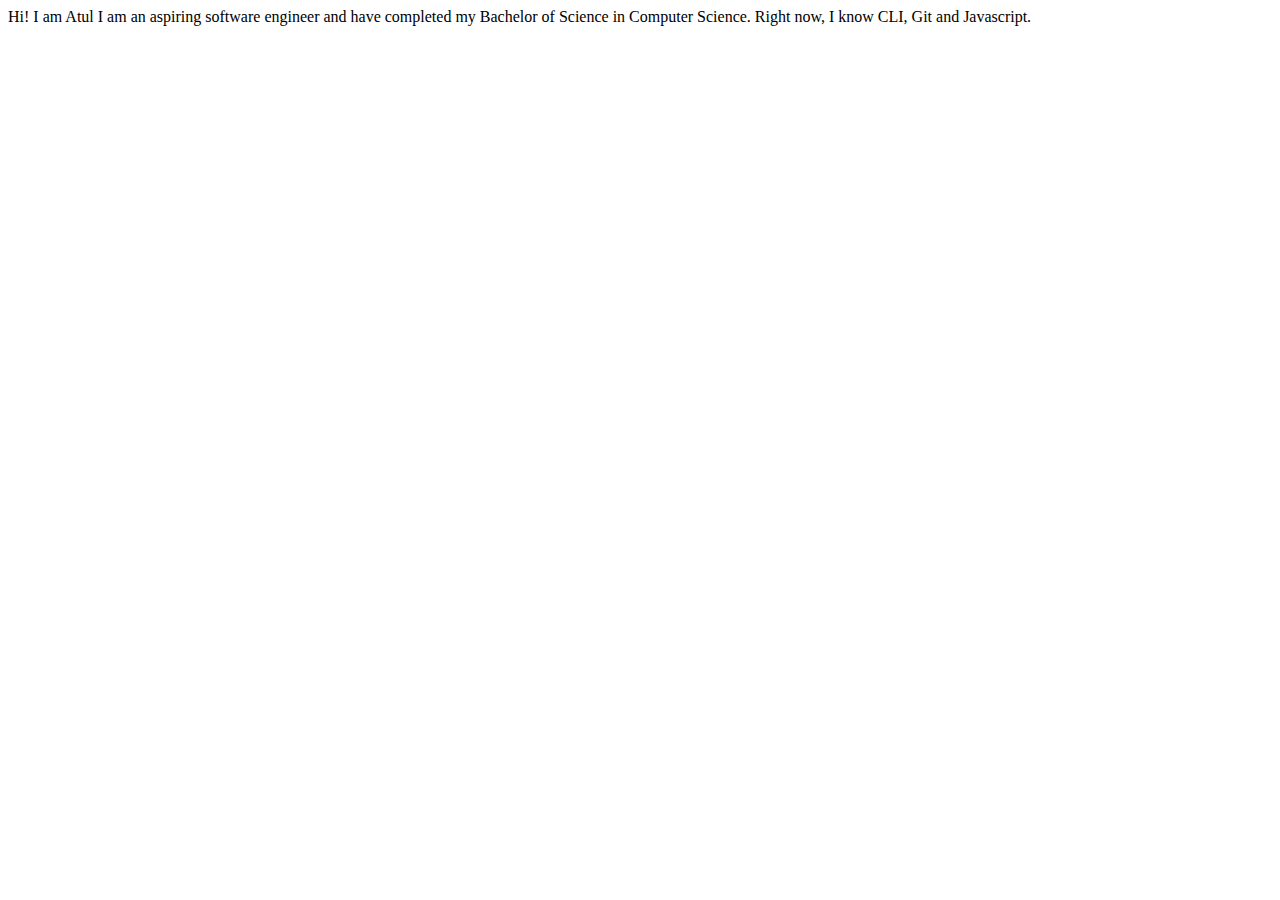
==== index.html @ ed531e5d "update-updated skills" ====
<!DOCTYPE html>
<html lang="en">
<head>
    <meta charset="UTF-8">
    <meta http-equiv="X-UA-Compatible" content="IE=edge">
    <meta name="viewport" content="width=device-width, initial-scale=1.0">
    <title>atulsite</title>
</head>
<body>
    Hi! I am Atul

    I am an aspiring software engineer and have completed my Bachelor of Science in Computer Science.

    Right now, I know CLI, Git and Javascript.
</body>
</html>
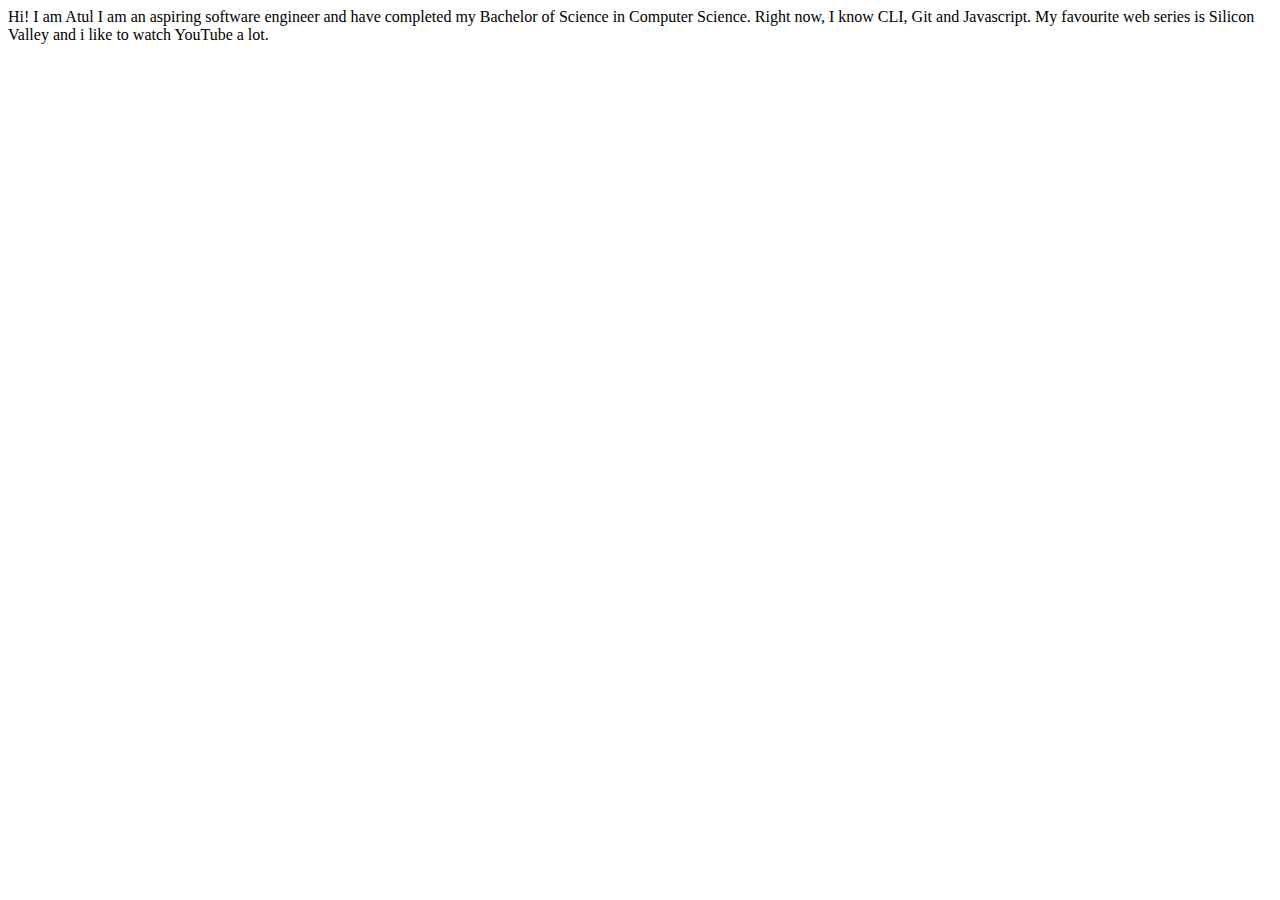
==== commit cf0edc22: "updated-myhobbies" ====
--- a/index.html
+++ b/index.html
@@ -12,5 +12,7 @@
     I am an aspiring software engineer and have completed my Bachelor of Science in Computer Science.
 
     Right now, I know CLI, Git and Javascript.
+
+    My favourite web series is Silicon Valley and i like to watch YouTube a lot.
 </body>
 </html>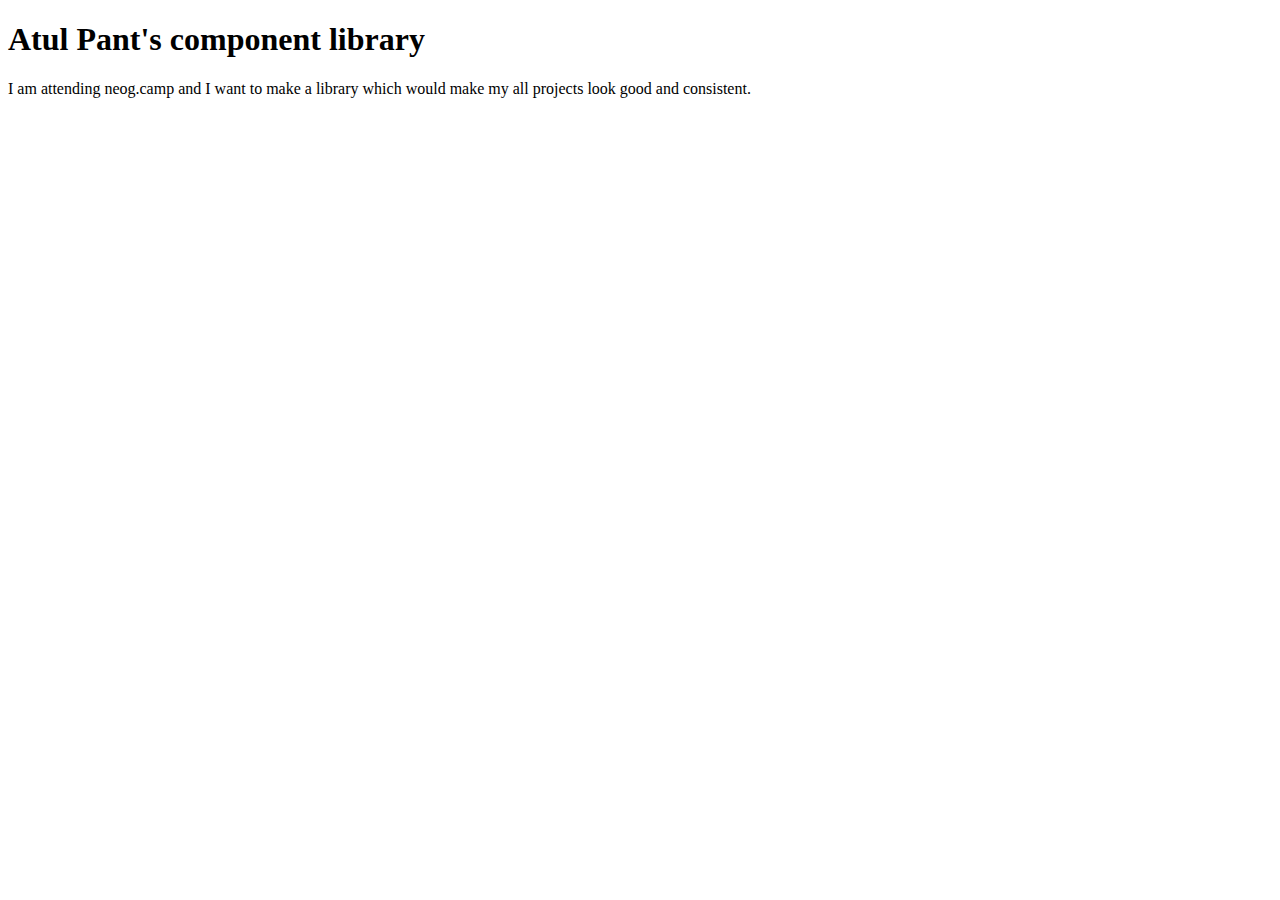
==== commit 74653eda: "create-components library" ====
--- a/index.html
+++ b/index.html
@@ -4,15 +4,11 @@
     <meta charset="UTF-8">
     <meta http-equiv="X-UA-Compatible" content="IE=edge">
     <meta name="viewport" content="width=device-width, initial-scale=1.0">
-    <title>atulsite</title>
+    <title>Component Library</title>
 </head>
 <body>
-    Hi! I am Atul
-
-    I am an aspiring software engineer and have completed my Bachelor of Science in Computer Science.
-
-    Right now, I know CLI, Git and Javascript.
-
-    My favourite web series is Silicon Valley and i like to watch YouTube a lot.
+    <h1>Atul Pant's component library</h1>
+    <p>I am attending neog.camp and I want to make a library 
+        which would make my all projects look good and consistent.</p>
 </body>
 </html>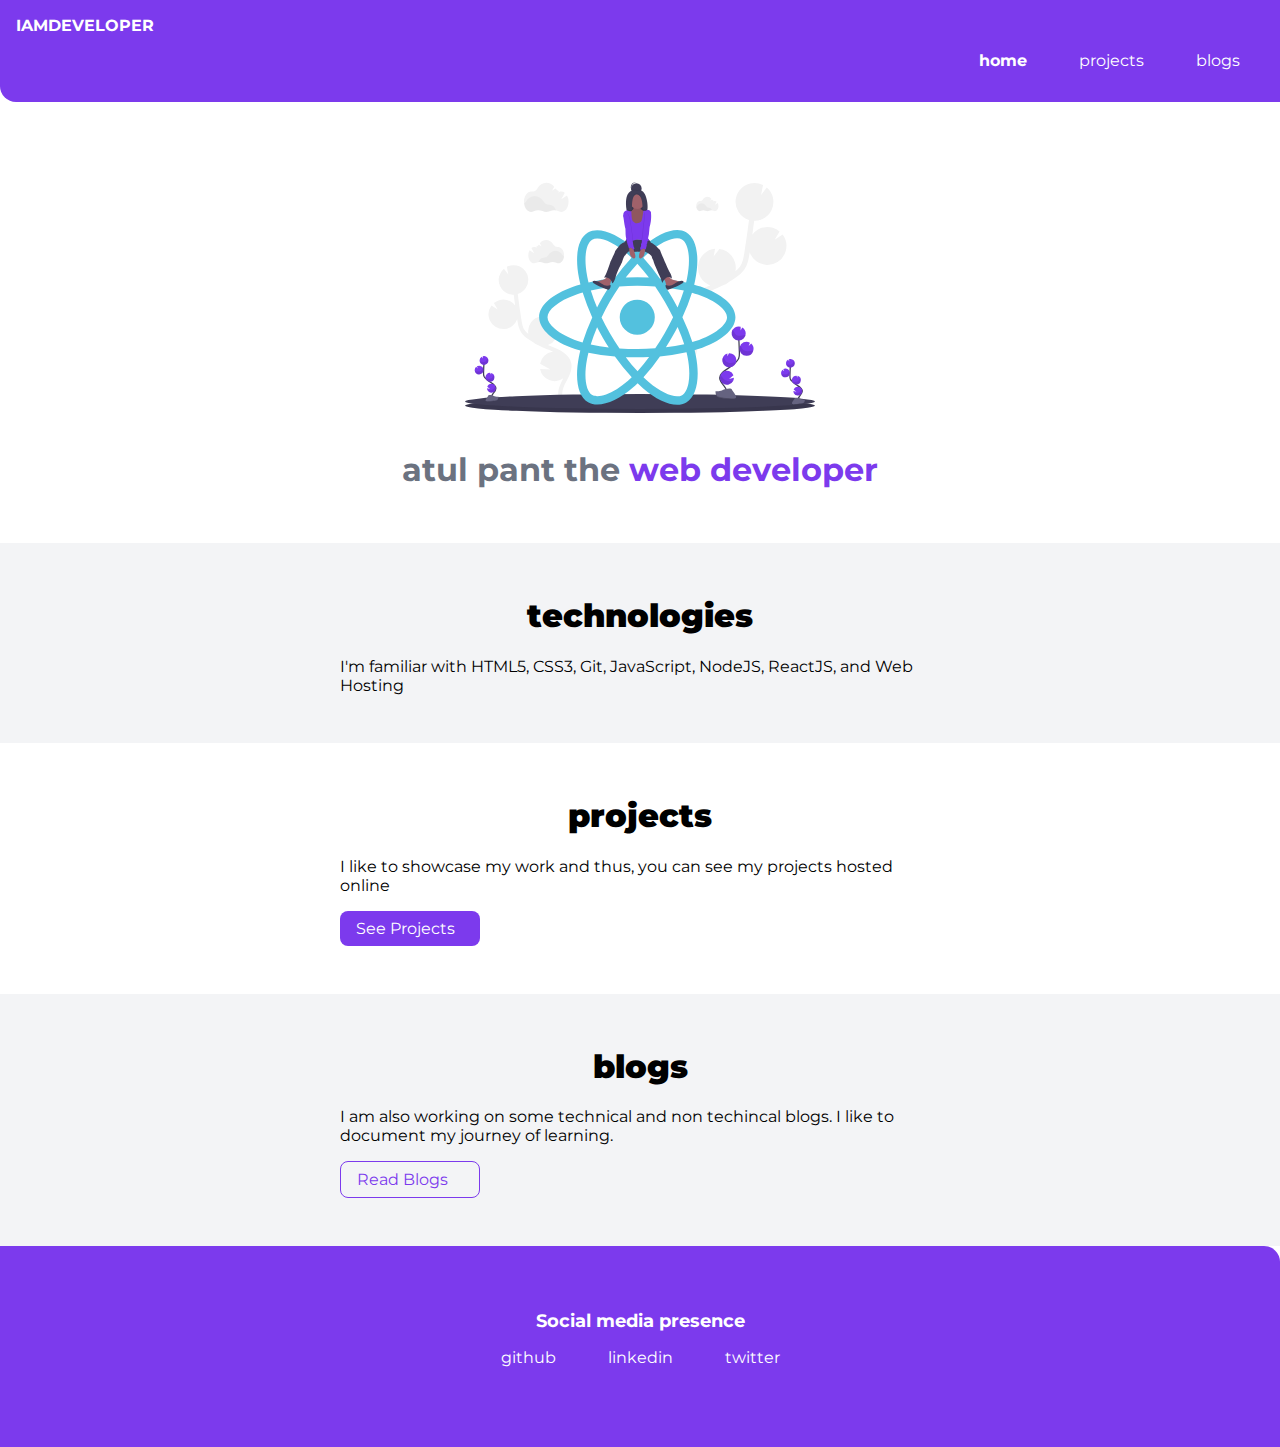
==== commit 24e05176: "updated blogs and projects" ====
--- a/index.html
+++ b/index.html
@@ -4,11 +4,68 @@
     <meta charset="UTF-8">
     <meta http-equiv="X-UA-Compatible" content="IE=edge">
     <meta name="viewport" content="width=device-width, initial-scale=1.0">
-    <title>Component Library</title>
+    <link rel="stylesheet" href="/styles.css">
+    <title>home | atulpant</title>
 </head>
 <body>
-    <h1>Atul Pant's component library</h1>
-    <p>I am attending neog.camp and I want to make a library 
-        which would make my all projects look good and consistent.</p>
+    <nav class="navigation container">
+        <div class="nav-brand">IAMDEVELOPER</div>
+        <ul class="list-non-bullet nav-pills">
+            <li class="list-item-inline">
+                <a class="link link-active" href="/">home</a>
+            </li>
+            <li class="list-item-inline">
+                <a class="link" href="/projects.html">projects</a>
+            </li>
+            <li class="list-item-inline">
+                <a class="link" href="/blogs.html">blogs</a>
+            </li>
+        </ul>
+    </nav>
+    <header class="hero">
+        <img class="hero-img" src="/images/hero.svg" />
+        <h1 class="hero-heading">atul pant the <span class="heading-inverted"> web developer</span></h1>
+    </header>
+    <section class="section ow">
+        <div class="container container-center">
+            <h1><strong>technologies</strong></h1>
+            <p>I'm familiar with HTML5, CSS3, Git, JavaScript, NodeJS, ReactJS, and Web Hosting</p>
+        </div>
+    </section>
+    <section class="section">
+        <div class="container container-center">
+            <h1><strong>projects</strong></h1>
+            <p>I like to showcase my work and thus, you can see my projects hosted online</p>
+            <a class="link link-primary" href="/projects.html">See Projects</a>
+        </div>
+    </section>
+    <section class="section ow">
+        <div class="container container-center">
+            <h1><strong>blogs</strong></h1>
+            <p>I am also working on some technical and non techincal blogs. I like to document my journey of learning.</p>
+            <a class="link link-secondary" href="/blogs.html">Read Blogs</a>
+        </div>
+    </section>
+    <footer class="footer">
+        <div class="footer-header">Social media presence</div>
+        <ul class="social-links list-non-bullet">
+            <li class="list-item-inline">
+                <a class="link" href="https://github.com/AtulPant2704">
+                    github
+                </a>
+            </li>
+            <li class="list-item-inline">
+                <a class="link" href="https://linkedin.com/in/atulpant27">
+                    linkedin
+                </a>
+            </li>
+            <li class="list-item-inline">
+                <a class="link" href="/">
+                    twitter
+                </a>
+            </li>
+            
+        </ul>
+    </footer>
 </body>
 </html>--- a/styles.css
+++ b/styles.css
@@ -0,0 +1,167 @@
+@import url("https://fonts.googleapis.com/css2?family=Montserrat:wght@400;700&display=swap");
+
+:root {
+  --primary-color: #7c3aed;
+  --off-white: #f3f4f6;
+  --dark-gray: #6b7280;
+}
+
+body {
+  font-family: "Montserrat", sans-serif;
+  margin: 0px;
+}
+
+hr {
+  margin: 2rem 0rem;
+}
+
+/** spaces **/
+
+.margin-md {
+  margin: 2rem;
+}
+
+/** container **/
+.container {
+  padding: 0rem 1rem;
+}
+
+.container-center {
+  max-width: 600px;
+  margin: auto;
+}
+
+/** links **/
+.link {
+  box-sizing: border-box;
+  text-decoration: none;
+  padding: 0.5rem 1rem;
+}
+
+.link-primary {
+  background-color: var(--primary-color);
+  border-radius: 0.5rem;
+  color: white;
+  display: block;
+  max-width: 140px;
+  margin: 1rem 1rem 1rem 0rem;
+}
+
+.link-secondary {
+  color: var(--primary-color);
+  border-radius: 0.5rem;
+  border: 1px solid var(--primary-color);
+  display: block;
+  max-width: 140px;
+  margin: 1rem 1rem 1rem 0rem;
+}
+
+/** look into BEM naming convention for CSS **/
+
+/** lists **/
+
+.list-non-bullet {
+  list-style: none;
+  padding-inline-start: 0px;
+}
+
+.list-item-inline {
+  display: inline;
+  padding: 0rem 0.5rem;
+}
+
+/** navigation **/
+
+.navigation {
+  background-color: var(--primary-color);
+  color: white;
+  padding: 1rem;
+  border-bottom-left-radius: 1rem;
+}
+
+.navigation .nav-brand {
+  font-weight: bold;
+}
+
+.navigation .nav-pills {
+  text-align: right;
+}
+
+.navigation .link {
+  color: white;
+}
+
+.navigation .link-active {
+  font-weight: bold;
+}
+
+/** header **/
+
+.hero {
+  padding: 2rem;
+  padding-top: 5rem;
+}
+
+.hero .hero-img {
+  max-width: 80%;
+  width: 350px;
+  display: block;
+  margin: auto;
+}
+
+.hero .hero-heading {
+  text-align: center;
+  padding-top: 1rem;
+  color: var(--dark-gray);
+}
+
+.hero .hero-heading .heading-inverted {
+  color: var(--primary-color);
+}
+
+/** sections **/
+
+.section {
+  padding: 2rem;
+}
+
+.section h1 {
+  text-align: center;
+}
+
+.ow {
+  background-color: var(--off-white);
+}
+
+/** footers **/
+
+.footer {
+  background-color: var(--primary-color);
+  padding: 4rem 1rem;
+  text-align: center;
+  color: white;
+  border-top-right-radius: 1rem;
+}
+
+.footer .link {
+  color: white;
+}
+
+.footer .footer-header {
+  font-weight: bold;
+  font-size: large;
+}
+
+.footer ul {
+  padding-inline-start: 0px;
+}
+
+/** projects **/
+.showcase-list {
+  padding: 2rem;
+}
+
+/** blogs **/
+.showcase-blog {
+  padding-bottom: 6rem;
+}
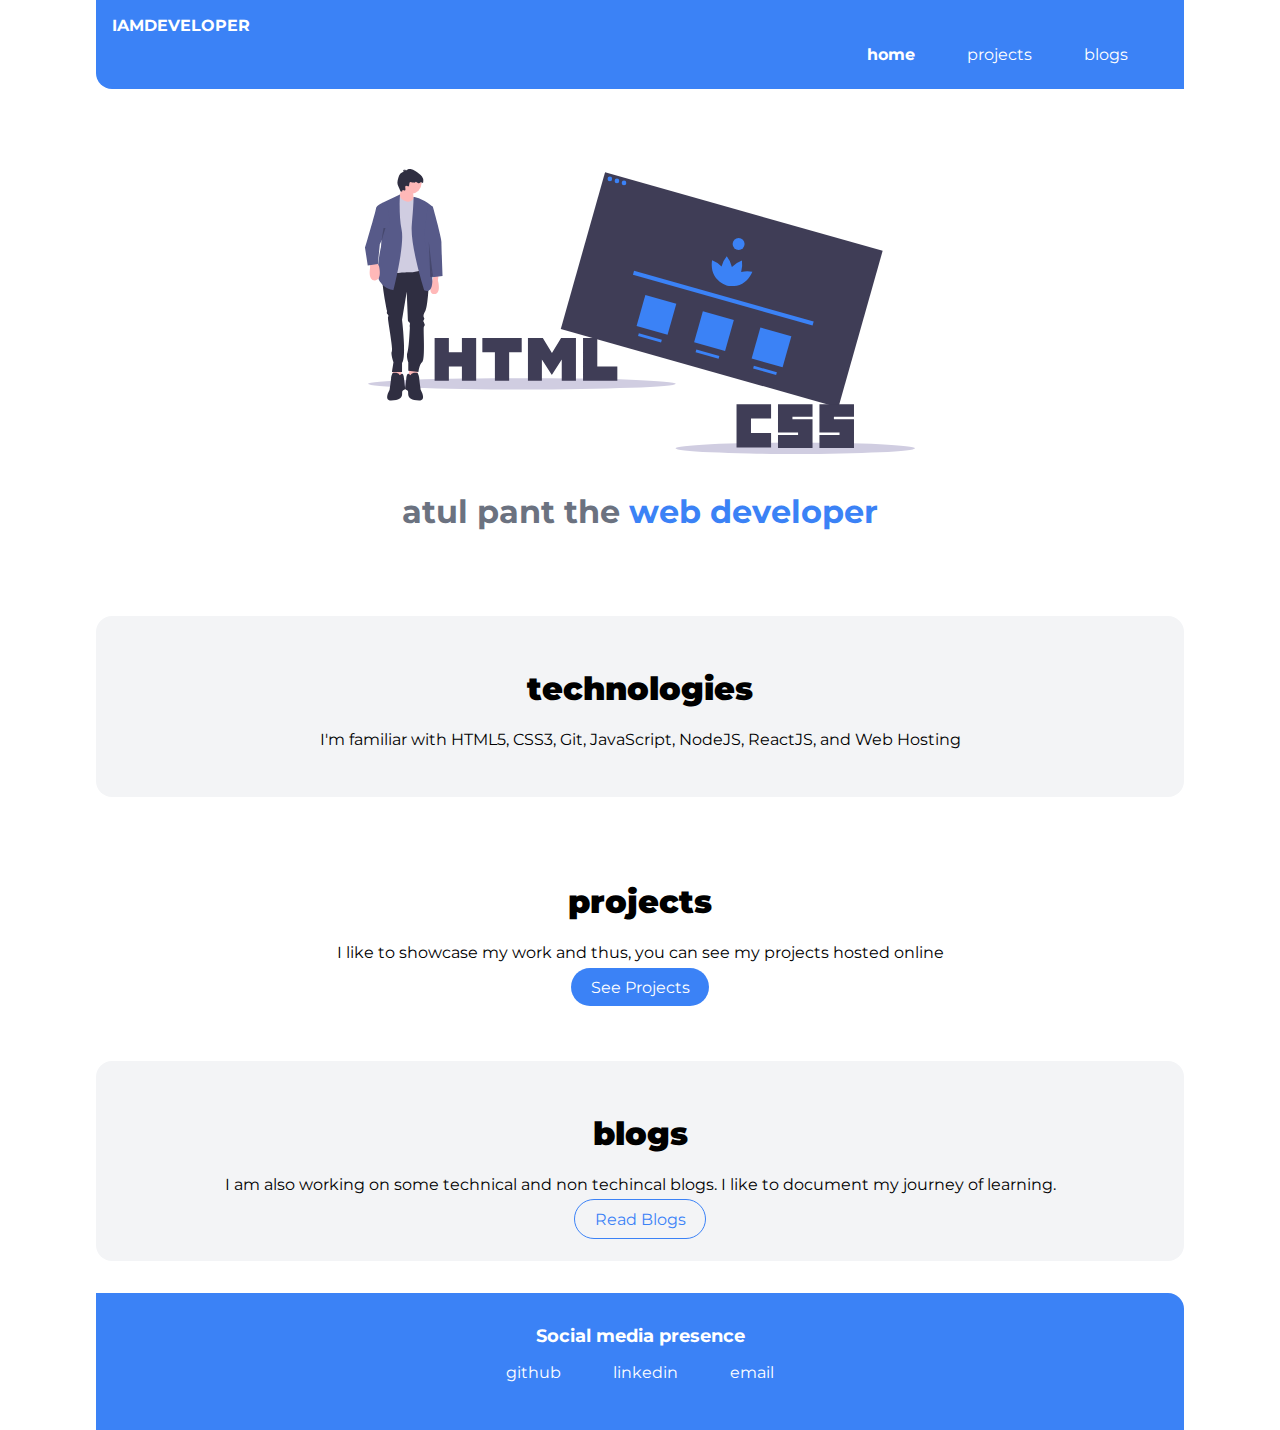
==== commit 2d5cc833: "udated social link" ====
--- a/index.html
+++ b/index.html
@@ -60,8 +60,8 @@
                 </a>
             </li>
             <li class="list-item-inline">
-                <a class="link" href="/">
-                    twitter
+                <a class="link" href="mailto:appant27@gmail.com">
+                    email
                 </a>
             </li>
             
--- a/styles.css
+++ b/styles.css
@@ -1,14 +1,16 @@
 @import url("https://fonts.googleapis.com/css2?family=Montserrat:wght@400;700&display=swap");
 
 :root {
-  --primary-color: #7c3aed;
+  --primary-color: #3B82F6;
   --off-white: #f3f4f6;
   --dark-gray: #6b7280;
 }
 
 body {
   font-family: "Montserrat", sans-serif;
-  margin: 0px;
+  margin: 0px auto;
+  max-width: 85%;
+  width: 100%;
 }
 
 hr {
@@ -27,7 +29,8 @@
 }
 
 .container-center {
-  max-width: 600px;
+  max-width: 900px;
+  width: 100%;
   margin: auto;
 }
 
@@ -39,21 +42,21 @@
 }
 
 .link-primary {
+  max-width: 140px;
+  padding: 0.6rem 1.2rem;
   background-color: var(--primary-color);
-  border-radius: 0.5rem;
-  color: white;
-  display: block;
+  color: #fff;
+  margin: 1rem auto;
+  border-radius: 2rem;
+}
+
+.link-secondary {
   max-width: 140px;
-  margin: 1rem 1rem 1rem 0rem;
-}
-
-.link-secondary {
+  margin: 1rem;
+  padding: 0.6rem 1.2rem;
+  border-radius: 2rem;
+  border: 1px solid var(--primary-color);
   color: var(--primary-color);
-  border-radius: 0.5rem;
-  border: 1px solid var(--primary-color);
-  display: block;
-  max-width: 140px;
-  margin: 1rem 1rem 1rem 0rem;
 }
 
 /** look into BEM naming convention for CSS **/
@@ -83,8 +86,14 @@
   font-weight: bold;
 }
 
+.nav-brand a {
+  text-decoration: none;
+  color: inherit;
+}
+
 .navigation .nav-pills {
   text-align: right;
+  margin: 0.6rem 1rem;
 }
 
 .navigation .link {
@@ -104,7 +113,7 @@
 
 .hero .hero-img {
   max-width: 80%;
-  width: 350px;
+  width: 550px;
   display: block;
   margin: auto;
 }
@@ -123,6 +132,9 @@
 
 .section {
   padding: 2rem;
+  margin: 2rem 0;
+  border-radius: 1rem;
+  text-align: center;
 }
 
 .section h1 {
@@ -137,7 +149,7 @@
 
 .footer {
   background-color: var(--primary-color);
-  padding: 4rem 1rem;
+  padding: 2rem 1rem;
   text-align: center;
   color: white;
   border-top-right-radius: 1rem;
@@ -158,10 +170,32 @@
 
 /** projects **/
 .showcase-list {
+  /* padding: 2rem; */
   padding: 2rem;
+  border-radius: 1rem;
+  text-align: center;
+  margin: 3rem auto;
+}
+.showcase-list h1 {
+  margin: 0.5rem;
+}
+
+.showcase-list p {
+  padding-bottom: 1rem;
 }
 
 /** blogs **/
+
 .showcase-blog {
   padding-bottom: 6rem;
 }
+
+.box-model{
+  width: 70%;
+  height: 70%;
+  margin: auto 12rem;
+}
+
+.git-command{
+  margin: auto 12rem;
+}
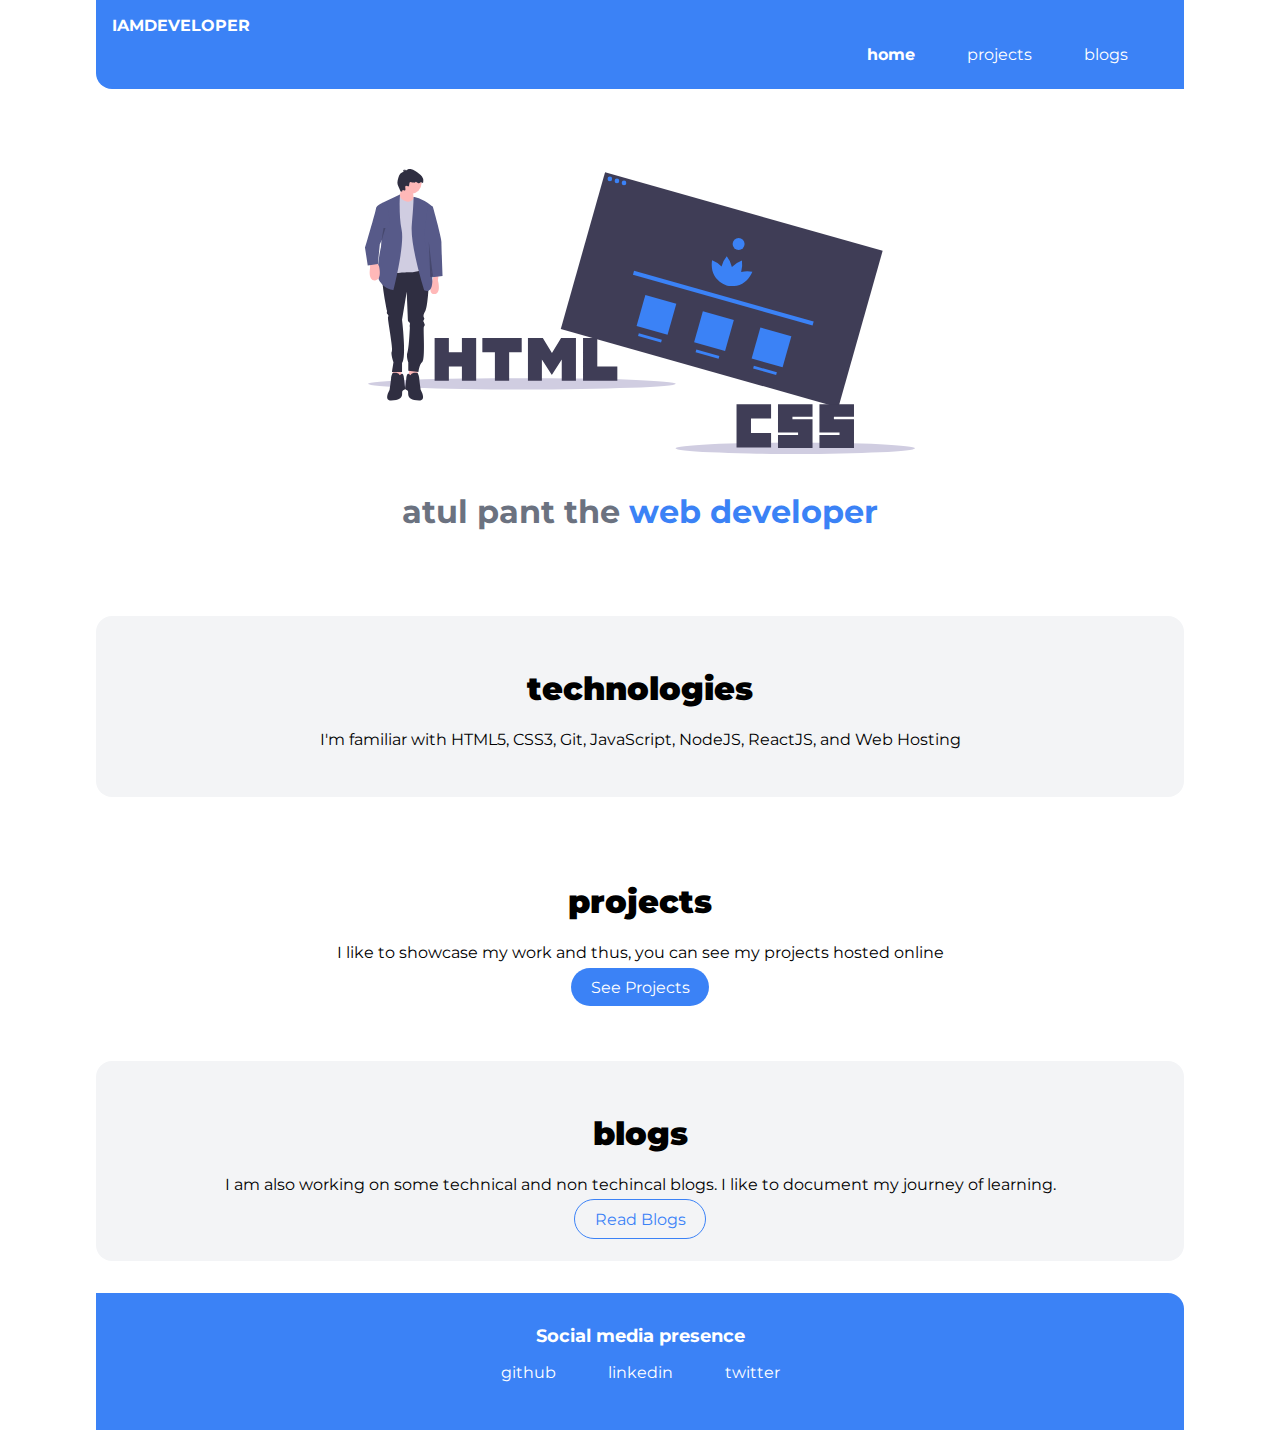
==== commit 01cf159a: "added twitter link" ====
--- a/index.html
+++ b/index.html
@@ -60,8 +60,8 @@
                 </a>
             </li>
             <li class="list-item-inline">
-                <a class="link" href="mailto:appant27@gmail.com">
-                    email
+                <a class="link" href="https://twitter.com/AtulPant2704">
+                    twitter
                 </a>
             </li>
             
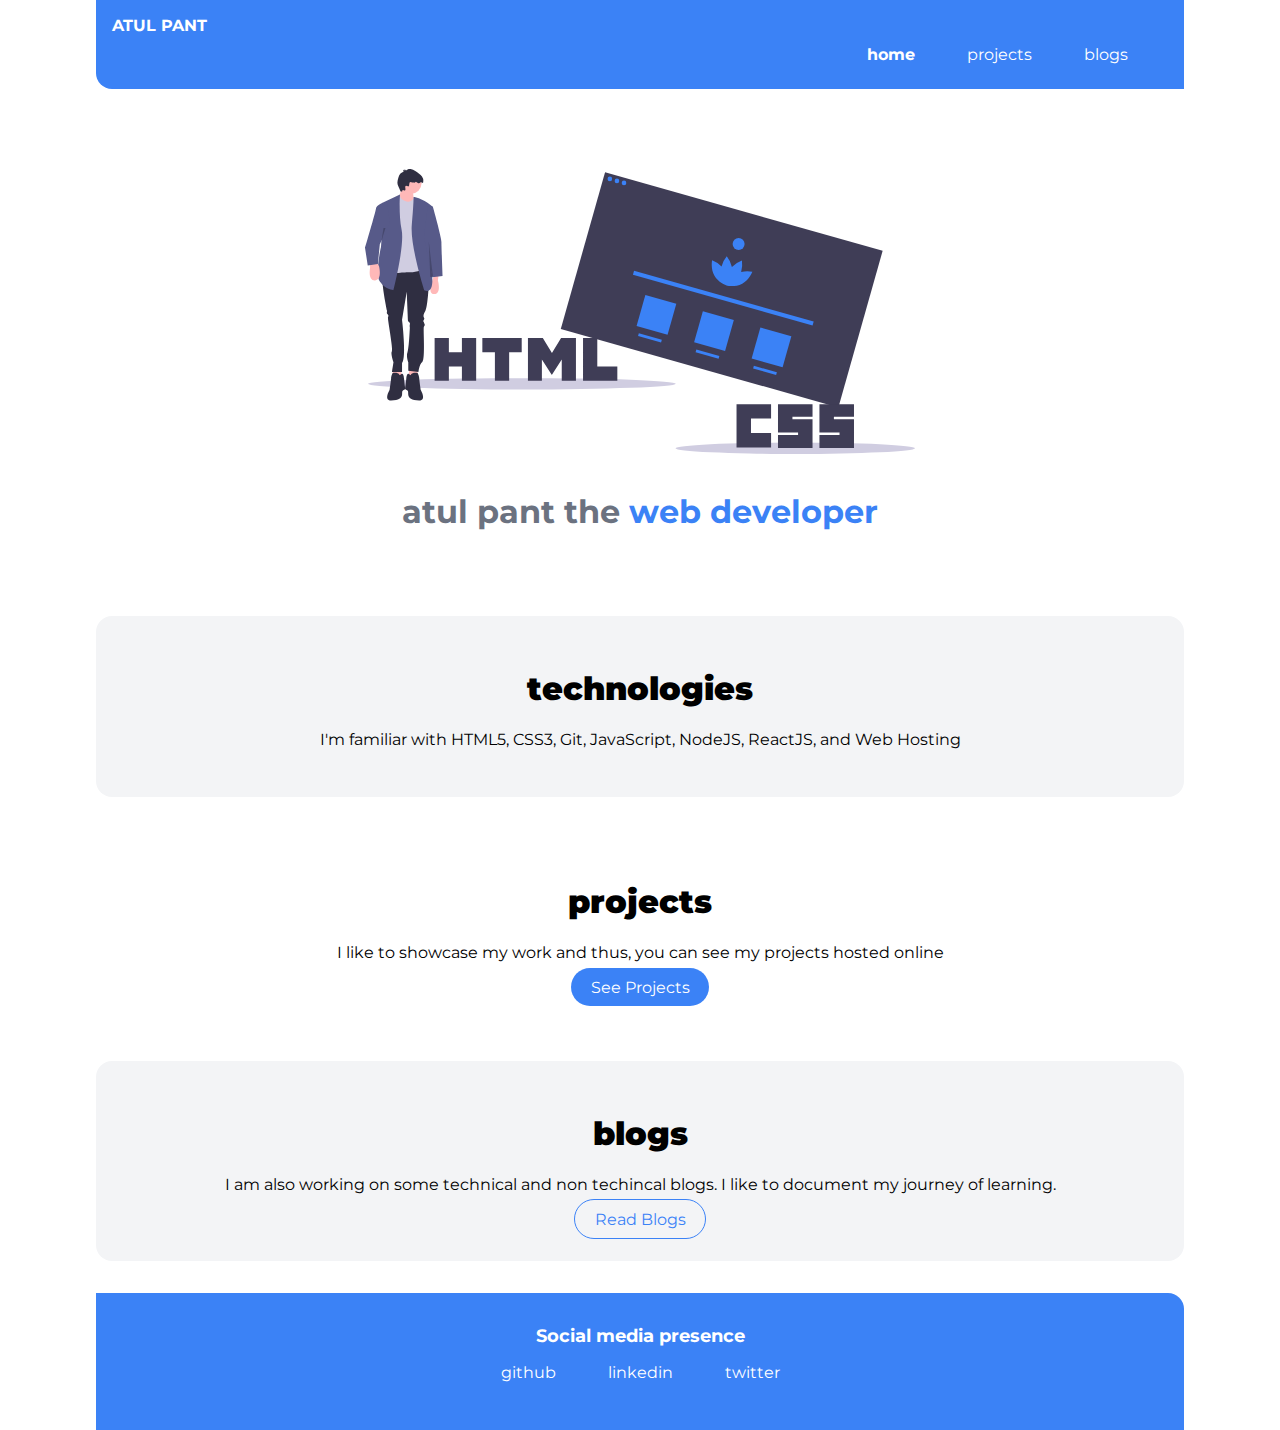
==== commit c8ad5beb: "updated heading" ====
--- a/index.html
+++ b/index.html
@@ -9,7 +9,7 @@
 </head>
 <body>
     <nav class="navigation container">
-        <div class="nav-brand">IAMDEVELOPER</div>
+        <div class="nav-brand">ATUL PANT</div>
         <ul class="list-non-bullet nav-pills">
             <li class="list-item-inline">
                 <a class="link link-active" href="/">home</a>
@@ -50,17 +50,17 @@
         <div class="footer-header">Social media presence</div>
         <ul class="social-links list-non-bullet">
             <li class="list-item-inline">
-                <a class="link" href="https://github.com/AtulPant2704">
+                <a class="link" href="https://github.com/AtulPant2704" target="_blank">
                     github
                 </a>
             </li>
             <li class="list-item-inline">
-                <a class="link" href="https://linkedin.com/in/atulpant27">
+                <a class="link" href="https://linkedin.com/in/atulpant27" target="_blank">
                     linkedin
                 </a>
             </li>
             <li class="list-item-inline">
-                <a class="link" href="https://twitter.com/AtulPant2704">
+                <a class="link" href="https://twitter.com/AtulPant2704" target="_blank">
                     twitter
                 </a>
             </li>
